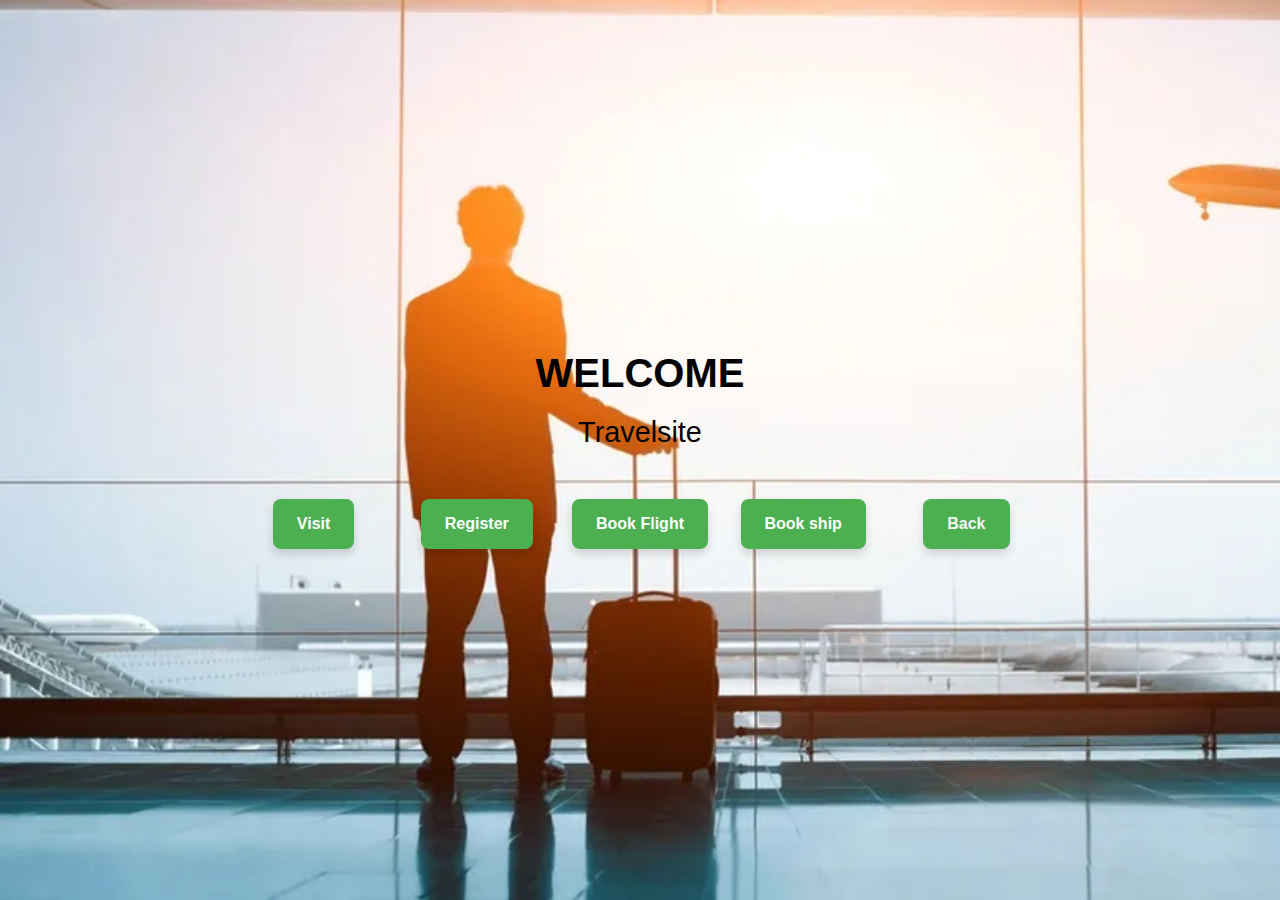
==== home.html @ d8e7826d "Add files via upload" ====
<!DOCTYPE html>
<html lang="en">
<head>
    <meta charset="UTF-8">
    <meta name="viewport" content="width=device-width, initial-scale=1.0">
    <title>Home of Travelsite</title>
    <link rel="stylesheet" href="home.css">
</head>
<body>
   <div class="wel">
    <h1>Welcome</h1>
    <h2 id="h2">Travelsite</h2>
 </div> 
<br>
<div class="vis">
   <div><button>Visit</button></div>
    <div><button>Register</button></div>
    <div><button>Book Flight</button></div>
    <div><button>Book ship</button></div>
    <div><button><a id="a" href="index.html">Back</a></button></div>
     
</div>
</body>
</html>
---- home.css ----
* {
    margin: 0;
    padding: 0;
    box-sizing: border-box;
    font-family: 'Poppins', sans-serif;
}

body {
    display: flex;
    flex-direction: column;
    align-items: center;
    justify-content: center;
    min-height: 100vh;
    background-image: url(men.webp);
    background-repeat:no-repeat;
    background-size: cover;
    color: #000000;
    text-align: center;
}

.wel h1 {
    font-size: 3rem;
    margin-bottom: 0.5em;
    text-transform: uppercase;
}

.wel h2 {
    font-size: 2rem;
    font-weight: 500;
    color: #020202;
}
.vis {
    margin-top: 2em;
    display: grid;
    gap: 1em;
    width: 100%;
    max-width: 800px;
}
.vis button {
    padding: 1em 1.5em;
    font-size: 1rem;
    font-weight: 600;
    border: none;
    border-radius: 8px;
    cursor: pointer;
    background-color: #4caf50;
    color: #fff;
    transition: all 0.3s ease-in-out;
    box-shadow: 0 5px 10px rgba(0, 0, 0, 0.15);
}
.vis button:hover {
    background-color: #45a049;
    transform: translateY(-3px);
}

.vis button:active {
    transform: translateY(2px);
    box-shadow: 0 3px 6px rgba(0, 0, 0, 0.2);
}
 
    .wel h1 {
        font-size: 2.5rem;
    }

    .wel h2 {
        font-size: 1.8rem;
    }

    .vis {
        grid-template-columns: repeat(auto-fit, minmax(120px, 1fr));
    }
#a{
    text-decoration: none;
    color:whitesmoke;
}
.a{
    margin-top: 5px;
    font-weight: 600;
   text-transform: uppercase;
}
#k {
    color:#000000;
    text-decoration: none;
    width:350px;
    height: 350px;
    border-width: 35%;
    padding:8px 15px;
    font-weight: 500;
    background-color: rgb(255, 140, 0);
    border-radius: 25px;
}
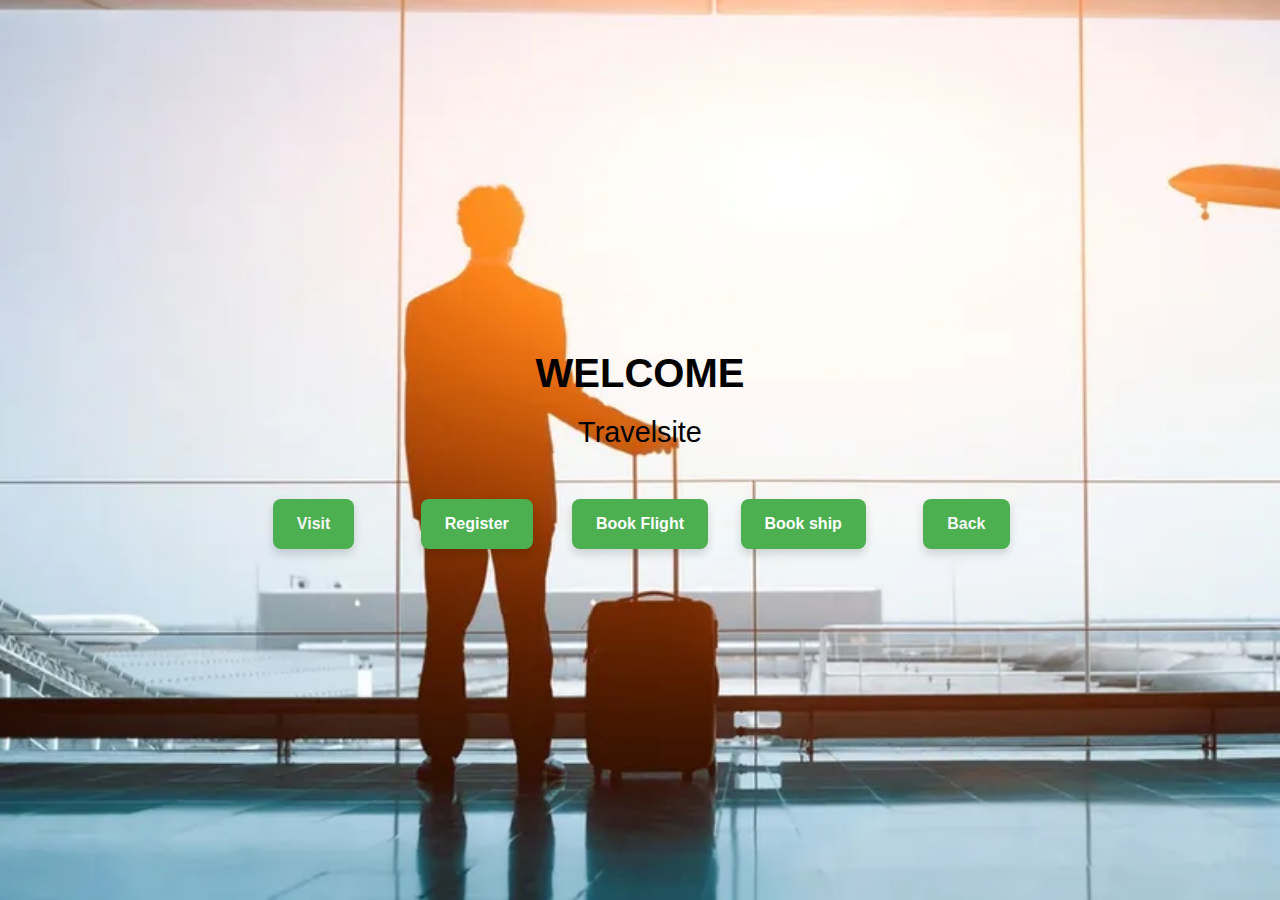
==== commit d58a25f5: "Update home.html" ====
--- a/home.html
+++ b/home.html
@@ -13,7 +13,7 @@
  </div> 
 <br>
 <div class="vis">
-   <div><button>Visit</button></div>
+   <div><button><a id="a" href="index1.html">Visit</a></button></div>
     <div><button>Register</button></div>
     <div><button>Book Flight</button></div>
     <div><button>Book ship</button></div>
@@ -21,4 +21,4 @@
      
 </div>
 </body>
-</html>+</html>
